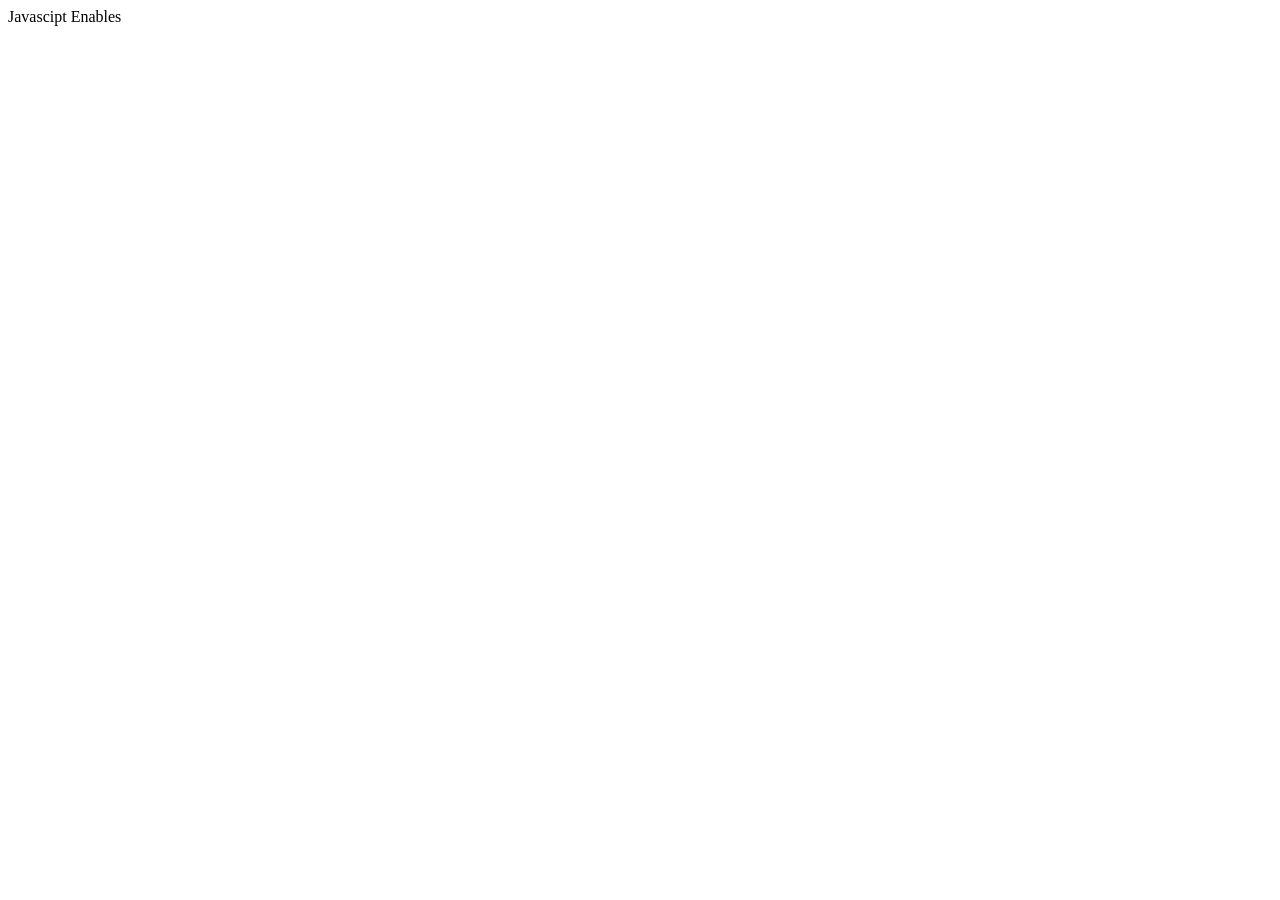
==== index.html @ 6d30eedc "demo" ====
<!DOCTYPE html>
<html lang="en">
<head>
    <meta charset="UTF-8">
    <meta name="viewport" content="width=device-width, initial-scale=1.0">
    <title>Document</title>
</head>
<body>
    

    <script>document.write("Javascipt Enables")</script>
    <noscript>Please Enable Javascript</noscript>
</body>
</html>
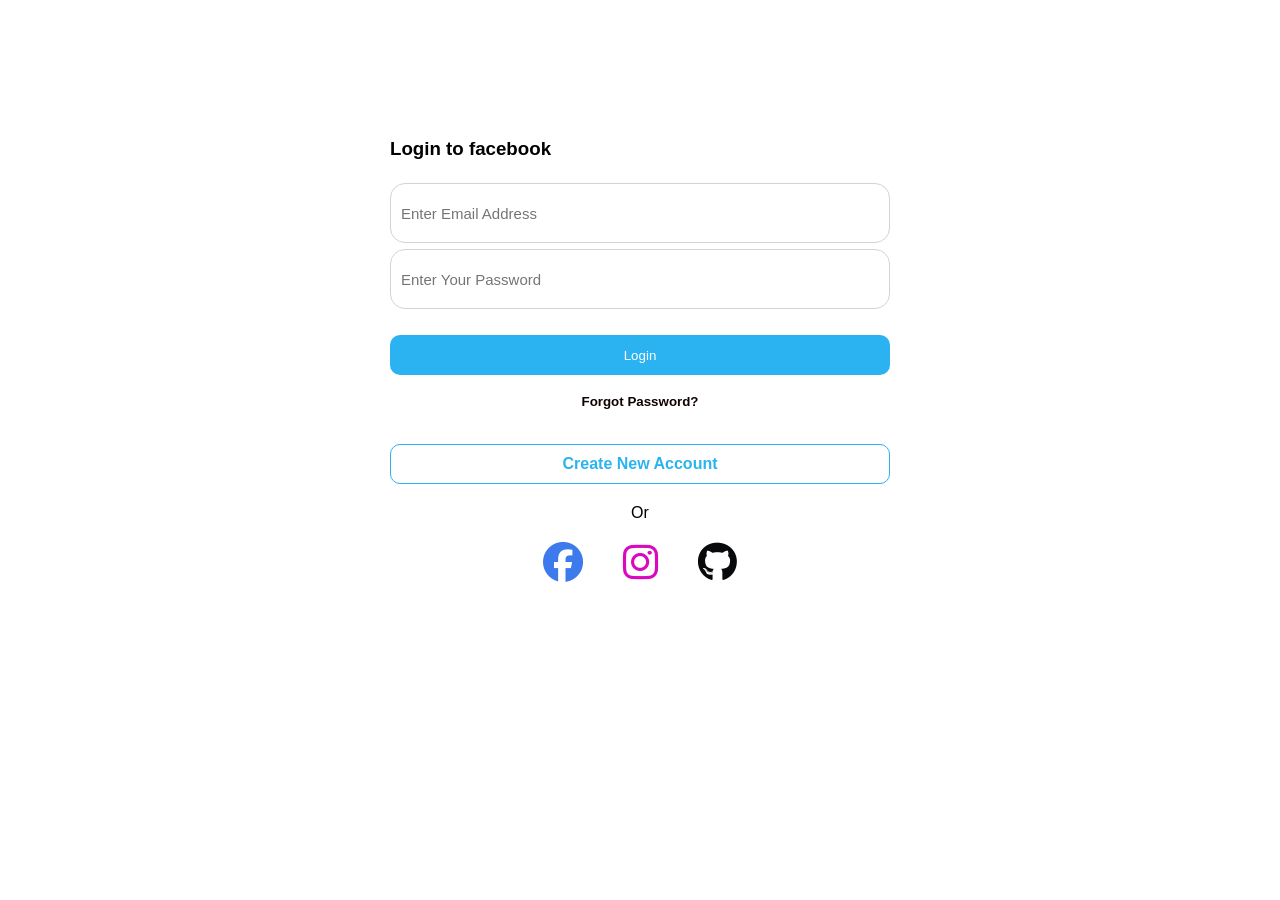
==== commit 5399c22a: "Add files via upload" ====
--- a/index.html
+++ b/index.html
@@ -1,14 +1,162 @@
-<!DOCTYPE html>
-<html lang="en">
-<head>
-    <meta charset="UTF-8">
-    <meta name="viewport" content="width=device-width, initial-scale=1.0">
-    <title>Document</title>
-</head>
-<body>
-    
-
-    <script>document.write("Javascipt Enables")</script>
-    <noscript>Please Enable Javascript</noscript>
-</body>
+<!DOCTYPE html>
+<html lang="en">
+<head>
+    <meta charset="UTF-8">
+    <meta name="viewport" content="width=device-width, initial-scale=1.0">
+    <title>Login</title>
+    <link rel="stylesheet" href="https://cdnjs.cloudflare.com/ajax/libs/font-awesome/6.7.2/css/all.min.css">
+ <style>
+    *{
+        margin: 0px;
+        padding: 0px;
+        box-sizing: border-box;
+    }
+    body{
+        font-family: Arial, Helvetica, sans-serif;
+
+        display: flex;
+        justify-content: center;
+        align-items: center;
+        min-height: 80vh;
+    }
+    section{
+        display: flex;
+        flex-direction: column;
+        width: 500px;
+       
+        gap: 20px;
+        justify-content: center;
+    }
+    a{
+       
+        width: 100%;
+        border: 1px solid rgb(43, 179, 241);
+        height: 40px;
+        display: flex;
+        justify-content: center;
+        align-items: center;
+        border-radius: 10px;
+        text-decoration: none;
+        color: rgb(43, 179, 241);
+        font-weight: bold;
+    }
+    a:hover{
+        background-color: rgb(238, 237, 237);
+    }
+    
+    .input-group input{
+        width: 100%;
+        height: 60px;
+        border: none;
+        outline: none;
+        padding: 0px 10px;
+        margin: 3px 0px;
+        border-radius: 15px;
+        border: 1px solid rgb(212, 211, 211);
+        font-size: 15px;
+        
+    }
+    .input-group input:focus{
+        border: 1px solid black;
+    }
+    .btn-group button{
+        width: 100%;
+         height: 40px;
+        border: none;
+        outline: none;
+        padding: 0px 5px;
+        margin: 3px 0px;
+    }
+     .btn-group .login-btn{
+        background-color: rgb(43, 179, 241);
+        color: white;
+        border-radius: 10px;
+     }
+     .btn-group .forgot-btn{
+       
+         color:rgb(17, 1, 1);
+        border-radius: 10px;
+        background-color: white;
+        font-weight: bold;
+       
+        
+
+     } 
+     .btn-group .forgot-btn:hover{
+        background-color: rgb(240, 238, 238);
+     }
+     .fa-facebook{
+        color: rgb(61, 122, 236);
+     }
+        .fa-github{
+        color: rgb(8, 9, 10);
+     }
+        .fa-instagram{
+        color: rgb(218, 9, 190);
+     }
+     .or{
+        display: flex;
+        justify-content: center;
+        align-items: center;
+     }
+     .social-icons{
+        display: flex;
+        justify-content: center;
+     }
+     .social-icons .icons{
+        font-size: 40px;
+        margin: 0px 20px;
+
+     }
+     @media screen and (max-width:576px){
+        section{
+            width: 400px;
+        }
+     }
+     
+
+     
+
+ 
+ </style>
+</head>
+<body>
+    <section>
+        <h3>Login to facebook</h3>
+        <div class="input-group">
+            <input type="text" placeholder="Enter Email Address" required>
+            <input type="password" placeholder="Enter Your Password" required>
+        </div>
+        <div class="btn-group">
+            <button class="login-btn">Login</button>
+            <button class="forgot-btn">Forgot Password?</button>
+        </div>
+        <a href="register.html">Create New Account</a>
+        <span class="or">Or</span>
+        <div class="social-icons">
+            <i class="icons fa-brands fa-facebook"></i>
+            <i class="icons fa-brands fa-instagram"></i>
+            <i class="icons fa-brands fa-github"></i>
+        </div>
+
+    </section>
+   
+
+  
+
+                
+                
+
+
+            
+
+            
+
+
+
+        
+  
+   
+    
+</body>
 </html>
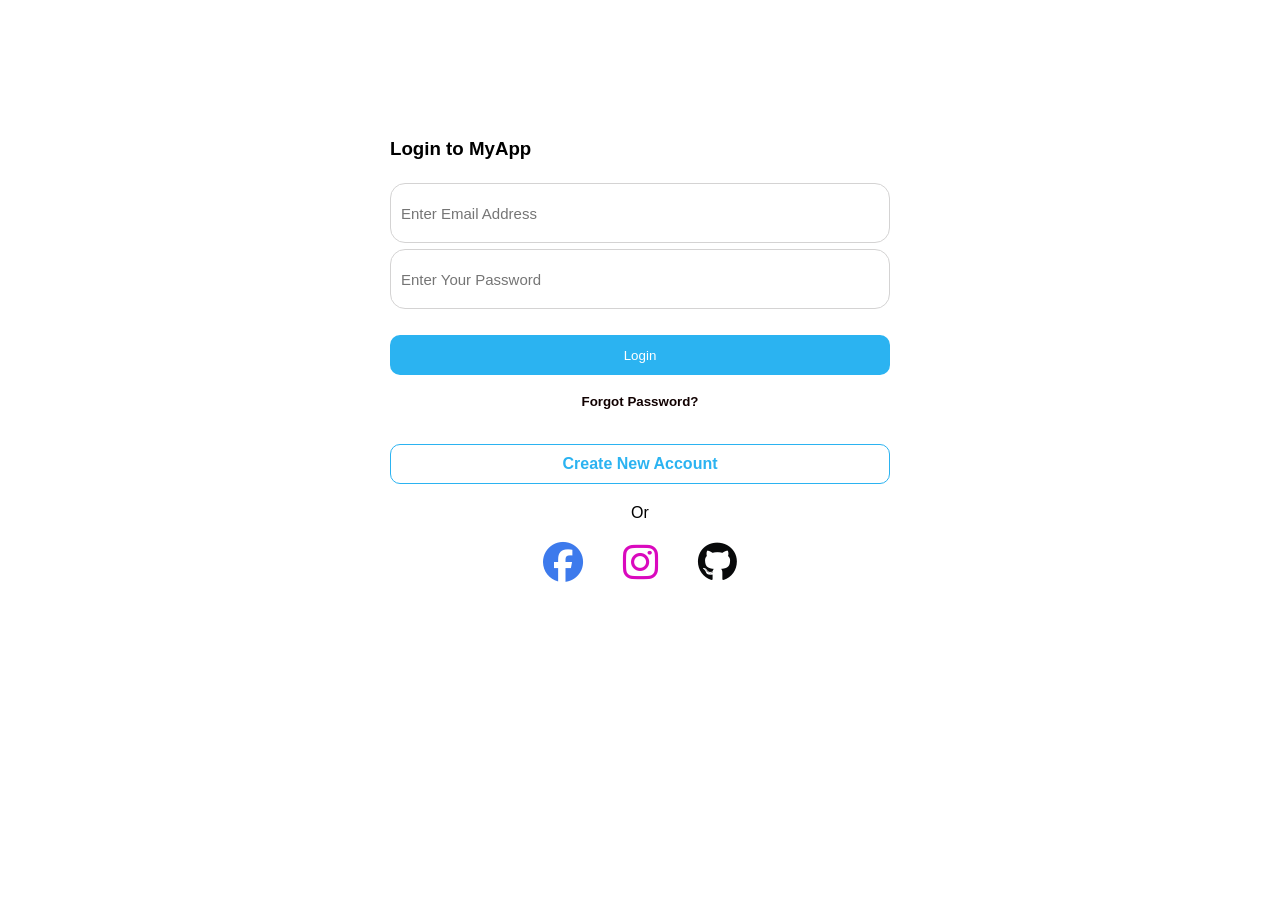
==== commit c32c35e6: "Update index.html" ====
--- a/index.html
+++ b/index.html
@@ -122,7 +122,7 @@
 </head>
 <body>
     <section>
-        <h3>Login to facebook</h3>
+        <h3>Login to MyApp</h3>
         <div class="input-group">
             <input type="text" placeholder="Enter Email Address" required>
             <input type="password" placeholder="Enter Your Password" required>
@@ -159,4 +159,4 @@
    
     
 </body>
-</html>+</html>
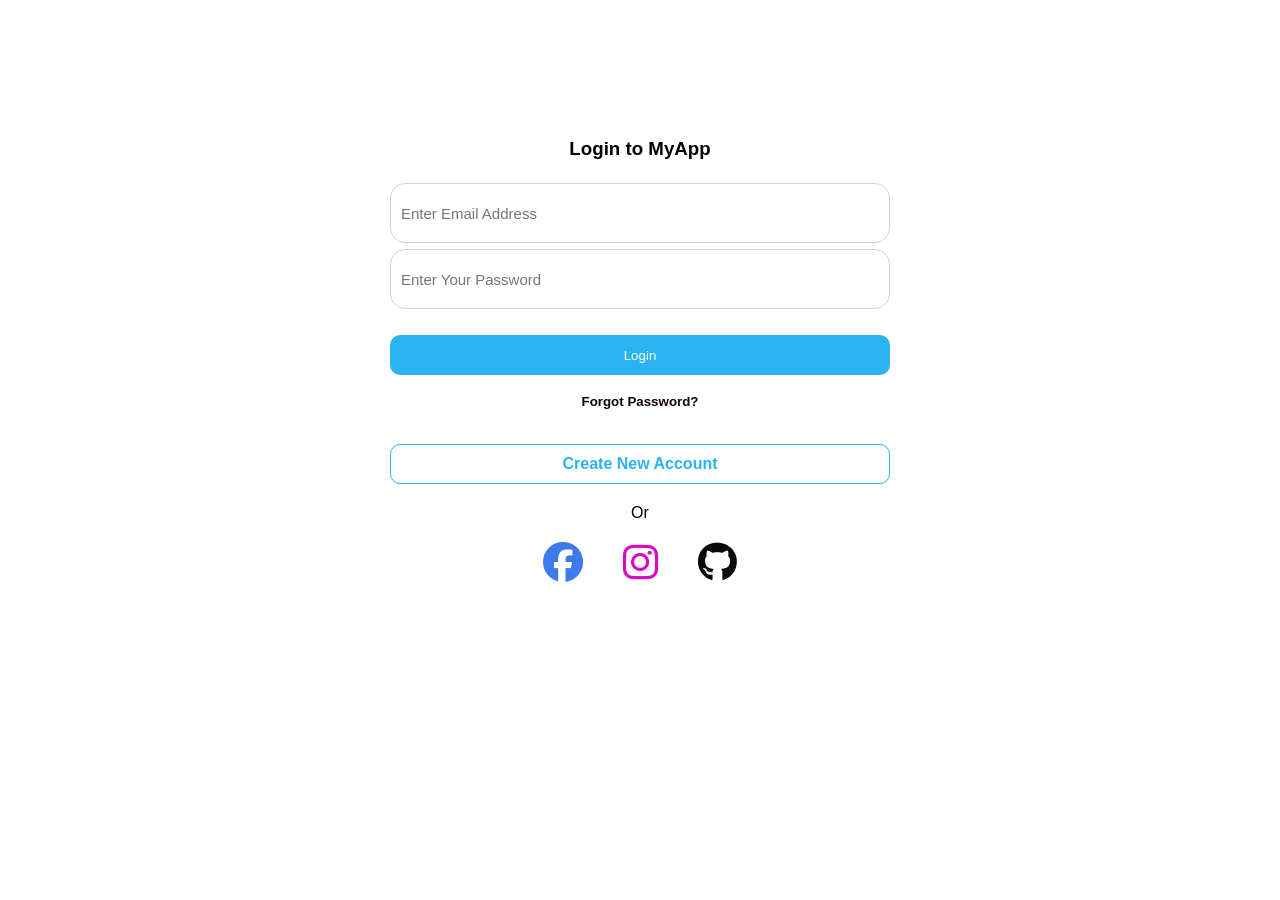
==== commit ac698533: "Update index.html" ====
--- a/index.html
+++ b/index.html
@@ -19,6 +19,10 @@
         align-items: center;
         min-height: 80vh;
     }
+     h3{
+         display:flex;
+         justify-content:center;
+     }
     section{
         display: flex;
         flex-direction: column;
@@ -110,7 +114,7 @@
      }
      @media screen and (max-width:576px){
         section{
-            width: 400px;
+            width: 350px;
         }
      }
      
